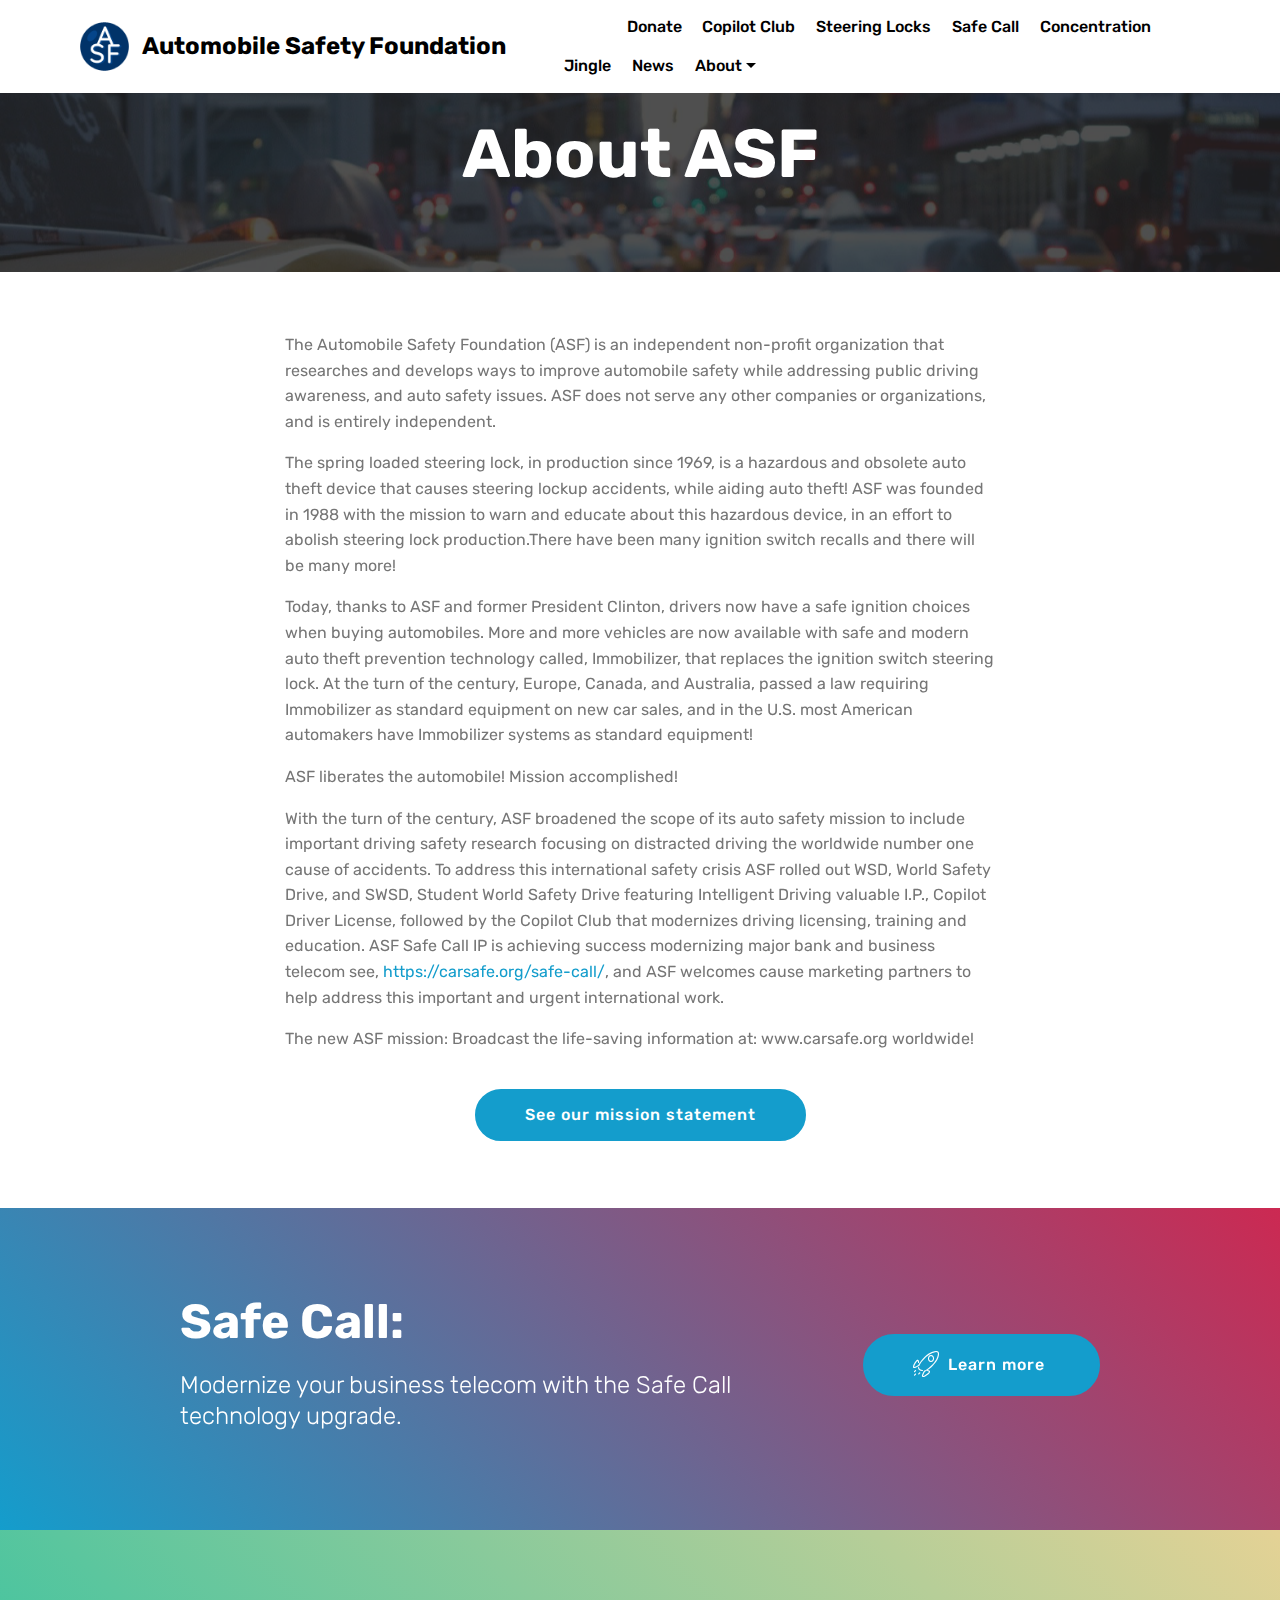
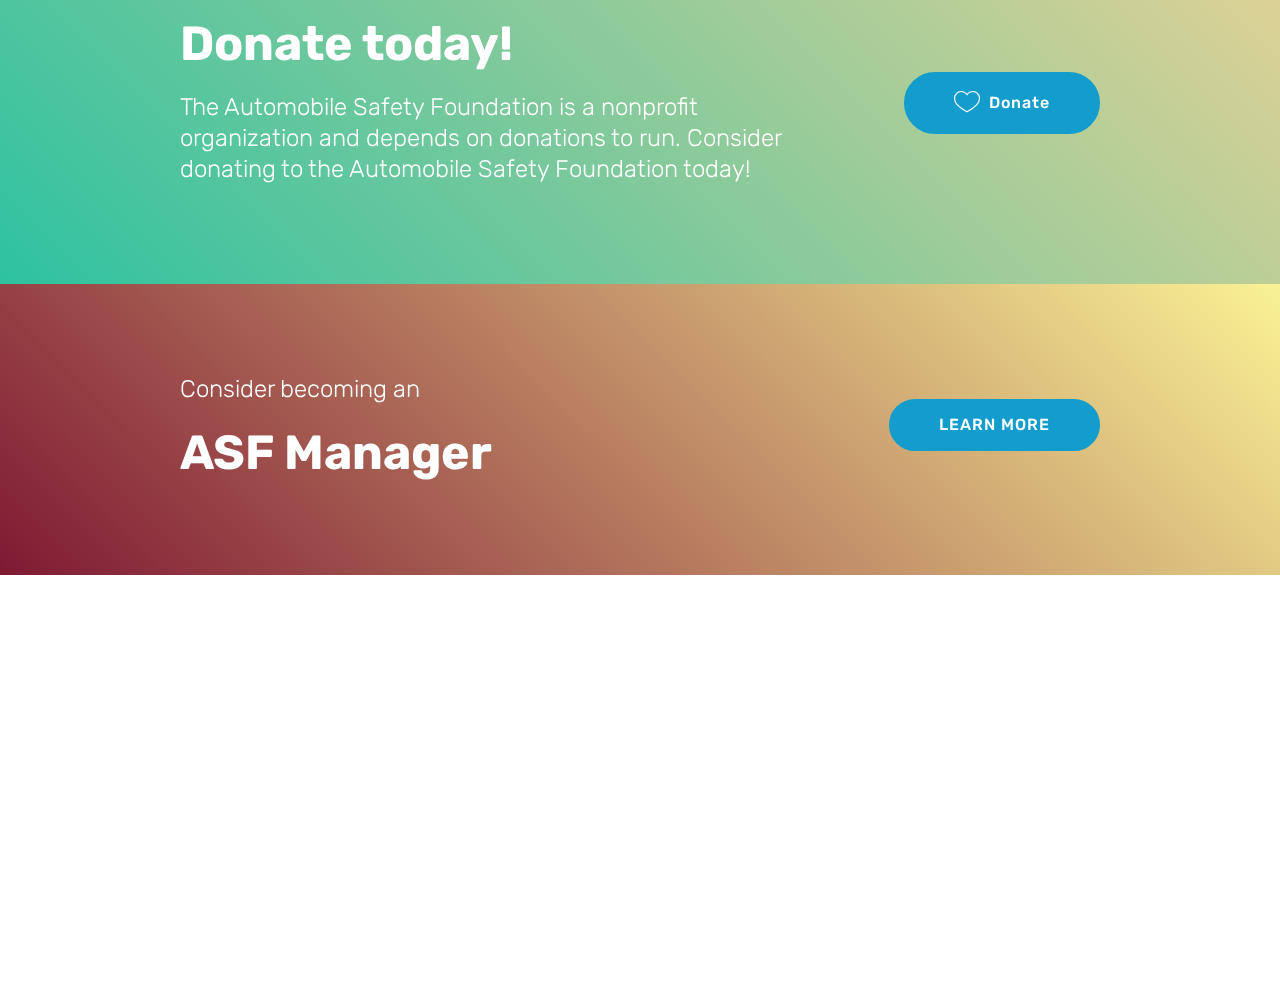
==== about.html @ c9a41b10 "create github pages" ====
<!DOCTYPE html>
<html  >
<head>
  <!-- Site made with Mobirise Website Builder v4.12.3, https://mobirise.com -->
  <meta charset="UTF-8">
  <meta http-equiv="X-UA-Compatible" content="IE=edge">
  <meta name="generator" content="Mobirise v4.12.3, mobirise.com">
  <meta name="viewport" content="width=device-width, initial-scale=1, minimum-scale=1">
  <link rel="shortcut icon" href="assets/images/logo-60x90.png" type="image/x-icon">
  <meta name="description" content="Website Builder Description">
  
  
  <title>About</title>
  <link rel="stylesheet" href="assets/web/assets/mobirise-icons/mobirise-icons.css">
  <link rel="stylesheet" href="assets/bootstrap/css/bootstrap.min.css">
  <link rel="stylesheet" href="assets/bootstrap/css/bootstrap-grid.min.css">
  <link rel="stylesheet" href="assets/bootstrap/css/bootstrap-reboot.min.css">
  <link rel="stylesheet" href="assets/socicon/css/styles.css">
  <link rel="stylesheet" href="assets/tether/tether.min.css">
  <link rel="stylesheet" href="assets/dropdown/css/style.css">
  <link rel="stylesheet" href="assets/theme/css/style.css">
  <link rel="preload" as="style" href="assets/mobirise/css/mbr-additional.css"><link rel="stylesheet" href="assets/mobirise/css/mbr-additional.css" type="text/css">
  
  
  
</head>
<body>
  <section class="menu cid-qTkzRZLJNu" once="menu" id="menu1-3j">

    

    <nav class="navbar navbar-expand beta-menu navbar-dropdown align-items-center navbar-fixed-top navbar-toggleable-sm">
        <button class="navbar-toggler navbar-toggler-right" type="button" data-toggle="collapse" data-target="#navbarSupportedContent" aria-controls="navbarSupportedContent" aria-expanded="false" aria-label="Toggle navigation">
            <div class="hamburger">
                <span></span>
                <span></span>
                <span></span>
                <span></span>
            </div>
        </button>
        <div class="menu-logo">
            <div class="navbar-brand">
                <span class="navbar-logo">
                    <a href="https://mobirise.com">
                         <img src="assets/images/logo-60x90.png" alt="Mobirise" title="" style="height: 4.6rem;">
                    </a>
                </span>
                <span class="navbar-caption-wrap"><a class="navbar-caption text-black display-5" href="index.html">
                        Automobile Safety Foundation</a></span>
            </div>
        </div>
        <div class="collapse navbar-collapse" id="navbarSupportedContent">
            <ul class="navbar-nav nav-dropdown nav-right" data-app-modern-menu="true"><li class="nav-item"><a class="nav-link link text-black display-4" href="https://mobirise.com">
                        </a></li><li class="nav-item"><a class="nav-link link text-black display-4" href="https://mobirise.com">
                        </a></li><li class="nav-item"><a class="nav-link link text-black display-4" href="https://mobirise.com">
                        </a></li><li class="nav-item"><a class="nav-link link text-black display-4" href="donate.html">
                        
                        Donate</a></li><li class="nav-item"><a class="nav-link link text-black display-4" href="copilotclub.html">
                        
                        Copilot Club</a></li><li class="nav-item"><a class="nav-link link text-black display-4" href="steeringlocks.html">Steering Locks</a></li><li class="nav-item"><a class="nav-link link text-black display-4" href="safecall.html">
                        
                        Safe Call</a></li><li class="nav-item"><a class="nav-link link text-black display-4" href="concentration.html">
                        
                        Concentration</a></li><li class="nav-item"><a class="nav-link link text-black display-4" href="https://mobirise.com">
                        </a></li><li class="nav-item"><a class="nav-link link text-black display-4" href="https://mobirise.com">
                        
                        Jingle</a></li><li class="nav-item"><a class="nav-link link text-black display-4" href="news.html">
                        
                        News</a></li><li class="nav-item dropdown open"><a class="nav-link link text-black dropdown-toggle display-4" href="about.html" data-toggle="dropdown-submenu" aria-expanded="true">
                        
                        About</a><div class="dropdown-menu"><a class="text-black dropdown-item display-4" href="https://docs.google.com/document/d/e/2PACX-1vR5GQLKHa60NFM8EzVt6t2GH4DMYCCuZXA87z8mIdnpn5BQHepuVxXXsZ6Pj8RinVuPVrP--CRnT06c/pub" target="_blank">Letters<br></a><a class="text-black dropdown-item display-4" href="page9.html" aria-expanded="false">Videos</a><a class="text-black dropdown-item display-4" href="page13.html" aria-expanded="false">Mission Statement</a><a class="text-black dropdown-item display-4" href="page12.html" aria-expanded="false">ASF Partners</a><a class="text-black dropdown-item display-4" href="page14.html" aria-expanded="false">Volunteers</a><a class="text-black dropdown-item display-4" href="swsd.html" aria-expanded="true">Student World Safety Drive</a></div></li></ul>
            
        </div>
    </nav>
</section>

<section class="engine"><a href="https://mobirise.info/z">best free website templates</a></section><section class="mbr-section content5 cid-rVY9qpoV2w mbr-parallax-background" id="content5-3k">

    

    <div class="mbr-overlay" style="opacity: 0.8; background-color: rgb(35, 35, 35);">
    </div>

    <div class="container">
        <div class="media-container-row">
            <div class="title col-12 col-md-8">
                <h2 class="align-center mbr-bold mbr-white pb-3 mbr-fonts-style display-1">
                    About ASF</h2>
                
                
                
            </div>
        </div>
    </div>
</section>

<section class="mbr-section article content1 cid-rVY9tOMTGL" id="content1-3l">
    
     

    <div class="container">
        <div class="media-container-row">
            <div class="mbr-text col-12 mbr-fonts-style display-7 col-md-8"><p>The Automobile Safety Foundation (ASF) is an independent non-profit organization that researches and develops ways to improve automobile safety while addressing public driving awareness, and auto safety issues. ASF does not serve any other companies or organizations, and is entirely independent.
</p><p>The spring loaded steering lock, in production since 1969, is a hazardous and obsolete auto theft device that causes steering lockup accidents, while aiding auto theft! ASF was founded in 1988 with the mission to warn and educate about this hazardous device, in an effort to abolish steering lock production.There have been many ignition switch recalls and there will be many more!
</p><p>Today, thanks to ASF and former President Clinton, drivers now have a  safe ignition choices when buying automobiles. More and more vehicles are now available with safe and modern auto theft prevention technology called, Immobilizer, that replaces the ignition switch steering lock. At the turn of the century, Europe, Canada, and Australia,  passed a law requiring Immobilizer as standard equipment on new car sales,  and in the U.S. most American automakers have Immobilizer systems as standard equipment!
</p><p>ASF liberates the automobile! Mission accomplished!
</p><p>With the turn of the century, ASF broadened the scope of its auto safety mission to include important driving safety research focusing on distracted driving the worldwide number one cause of accidents. To address this international safety crisis ASF rolled out WSD, World Safety Drive,  and SWSD, Student World Safety Drive featuring Intelligent Driving  valuable I.P., Copilot Driver License, followed by the Copilot Club that modernizes driving licensing, training and education.  ASF Safe Call IP is achieving success modernizing major bank and business telecom see, <a href="safecall.html">https://carsafe.org/safe-call/</a>, and ASF welcomes cause marketing partners to help address this important and urgent international work.
</p><p>The new ASF mission: Broadcast the life-saving information at: www.carsafe.org worldwide!</p></div>
        </div>
    </div>
</section>

<section class="mbr-section content8 cid-rVYlnfscWJ" id="content8-3r">

    

    <div class="container">
        <div class="media-container-row title">
            <div class="col-12 col-md-8">
                <div class="mbr-section-btn align-center"><a class="btn btn-primary display-4" href="page13.html">See our mission statement</a></div>
            </div>
        </div>
    </div>
</section>

<section class="mbr-section info2 cid-rVYjRpWJIk" id="info2-3m">

    

    

    <div class="container">
        <div class="row main justify-content-center">
            <div class="media-container-column col-12 col-lg-3 col-md-4">
                <div class="mbr-section-btn align-left py-4"><a class="btn btn-primary display-4" href="safecall.html"><span class="mbri-rocket mbr-iconfont mbr-iconfont-btn"></span>Learn more&nbsp;</a></div>
            </div>
            <div class="media-container-column title col-12 col-lg-7 col-md-6">
                <h2 class="align-right mbr-bold mbr-white pb-3 mbr-fonts-style display-2">Safe Call:</h2>
                <h3 class="mbr-section-subtitle align-right mbr-light mbr-white mbr-fonts-style display-5">
                    Modernize your business telecom with the Safe Call technology upgrade.</h3>
            </div>
        </div>
    </div>
</section>

<section class="mbr-section info2 cid-rVYk7JuAbB" id="info2-3n">

    

    

    <div class="container">
        <div class="row main justify-content-center">
            <div class="media-container-column col-12 col-lg-3 col-md-4">
                <div class="mbr-section-btn align-left py-4"><a class="btn btn-primary display-4" href="donate.html"><span class="mbri-hearth mbr-iconfont mbr-iconfont-btn"></span>Donate</a></div>
            </div>
            <div class="media-container-column title col-12 col-lg-7 col-md-6">
                <h2 class="align-right mbr-bold mbr-white pb-3 mbr-fonts-style display-2">
                    Donate today!</h2>
                <h3 class="mbr-section-subtitle align-right mbr-light mbr-white mbr-fonts-style display-5">The Automobile Safety Foundation is a nonprofit organization and depends on donations to run.  Consider donating to the Automobile Safety Foundation today!</h3>
            </div>
        </div>
    </div>
</section>

<section class="mbr-section info1 cid-rVYkCZEbcK" id="info1-3o">

    

    
    <div class="container">
        <div class="row justify-content-center content-row">
            <div class="media-container-column title col-12 col-lg-7 col-md-6">
                <h3 class="mbr-section-subtitle align-left mbr-light pb-3 mbr-fonts-style display-5">
                    Consider becoming an</h3>
                <h2 class="align-left mbr-bold mbr-fonts-style display-2">
                    ASF Manager</h2>
            </div>
            <div class="media-container-column col-12 col-lg-3 col-md-4">
                <div class="mbr-section-btn align-right py-4"><a class="btn btn-primary display-4" href="page12.html">LEARN MORE</a></div>
            </div>
        </div>
    </div>
</section>

<section class="cid-rVYlkQRzLs mbr-reveal" id="footer1-3q">

    

    

    <div class="container">
        <div class="media-container-row content text-white">
            <div class="col-12 col-md-3">
                <div class="media-wrap">
                    <a href="https://mobirise.com/">
                        <img src="assets/images/logo-60x90.png" alt="Mobirise" title="">
                    </a>
                </div>
            </div>
            <div class="col-12 col-md-3 mbr-fonts-style display-7">
                <h5 class="pb-3">
                    Autombile Safety Foundation</h5>
                <p class="mbr-text">The leader in automobile safety research and development since 1988. &nbsp; Automobile Safety Foundation is a 501 (c)(3) nonprofit organization.</p>
            </div>
            <div class="col-12 col-md-3 mbr-fonts-style display-7">
                <h5 class="pb-3">Contact</h5>
                <p class="mbr-text">Email: info@carsafe.org<br><br>Address:&nbsp;4231 Balboa Avenue, Suite 584, San Diego, CA 92117<br><br>Phone:&nbsp;858 401-6227</p>
            </div>
            <div class="col-12 col-md-3 mbr-fonts-style display-7">
                <h5 class="pb-3">Links</h5>
                <p class="mbr-text"><a href="donate.html">Donate now</a><br><a href="page9.html">Videos</a></p>
            </div>
        </div>
        <div class="footer-lower">
            <div class="media-container-row">
                <div class="col-sm-12">
                    <hr>
                </div>
            </div>
            <div class="media-container-row mbr-white">
                <div class="col-sm-6 copyright">
                    <p class="mbr-text mbr-fonts-style display-7">
                        © Copyright 1998-2019 carsafe.org- All Rights Reserved
                    </p>
                </div>
                <div class="col-md-6">
                    <div class="social-list align-right">
                        <div class="soc-item">
                            <a href="https://www.linkedin.com/company/automobile-safety-foundation/" target="_blank">
                                <span class="mbr-iconfont mbr-iconfont-social socicon-linkedin socicon"></span>
                            </a>
                        </div>
                        <div class="soc-item">
                            <a href="https://www.pinterest.com/automobilesafet/automobile-safety-foundation/" target="_blank">
                                <span class="mbr-iconfont mbr-iconfont-social socicon-pinterest socicon"></span>
                            </a>
                        </div>
                        <div class="soc-item">
                            <a href="https://twitter.com/asfautosafety" target="_blank">
                                <span class="mbr-iconfont mbr-iconfont-social socicon-twitter socicon"></span>
                            </a>
                        </div>
                        
                        
                        
                    </div>
                </div>
            </div>
        </div>
    </div>
</section>


  <script src="assets/web/assets/jquery/jquery.min.js"></script>
  <script src="assets/popper/popper.min.js"></script>
  <script src="assets/bootstrap/js/bootstrap.min.js"></script>
  <script src="assets/tether/tether.min.js"></script>
  <script src="assets/dropdown/js/nav-dropdown.js"></script>
  <script src="assets/dropdown/js/navbar-dropdown.js"></script>
  <script src="assets/touchswipe/jquery.touch-swipe.min.js"></script>
  <script src="assets/parallax/jarallax.min.js"></script>
  <script src="assets/smoothscroll/smooth-scroll.js"></script>
  <script src="assets/theme/js/script.js"></script>
  
  
</body>
</html>
---- assets/web/assets/mobirise-icons/mobirise-icons.css ----
@font-face {
  font-family: 'MobiriseIcons';
  src:  url('mobirise-icons.eot?spat4u');
  src:  url('mobirise-icons.eot?spat4u#iefix') format('embedded-opentype'),
    url('mobirise-icons.ttf?spat4u') format('truetype'),
    url('mobirise-icons.woff?spat4u') format('woff'),
    url('mobirise-icons.svg?spat4u#MobiriseIcons') format('svg');
  font-weight: normal;
  font-style: normal;
  font-display: swap;
}

[class^="mbri-"], [class*=" mbri-"] {
  /* use !important to prevent issues with browser extensions that change fonts */
  font-family: MobiriseIcons !important;
  speak: none;
  font-style: normal;
  font-weight: normal;
  font-variant: normal;
  text-transform: none;
  line-height: 1;

  /* Better Font Rendering =========== */
  -webkit-font-smoothing: antialiased;
  -moz-osx-font-smoothing: grayscale;
}

.mbri-add-submenu:before {
  content: "\e900";
}
.mbri-alert:before {
  content: "\e901";
}
.mbri-align-center:before {
  content: "\e902";
}
.mbri-align-justify:before {
  content: "\e903";
}
.mbri-align-left:before {
  content: "\e904";
}
.mbri-align-right:before {
  content: "\e905";
}
.mbri-android:before {
  content: "\e906";
}
.mbri-apple:before {
  content: "\e907";
}
.mbri-arrow-down:before {
  content: "\e908";
}
.mbri-arrow-next:before {
  content: "\e909";
}
.mbri-arrow-prev:before {
  content: "\e90a";
}
.mbri-arrow-up:before {
  content: "\e90b";
}
.mbri-bold:before {
  content: "\e90c";
}
.mbri-bookmark:before {
  content: "\e90d";
}
.mbri-bootstrap:before {
  content: "\e90e";
}
.mbri-briefcase:before {
  content: "\e90f";
}
.mbri-browse:before {
  content: "\e910";
}
.mbri-bulleted-list:before {
  content: "\e911";
}
.mbri-calendar:before {
  content: "\e912";
}
.mbri-camera:before {
  content: "\e913";
}
.mbri-cart-add:before {
  content: "\e914";
}
.mbri-cart-full:before {
  content: "\e915";
}
.mbri-cash:before {
  content: "\e916";
}
.mbri-change-style:before {
  content: "\e917";
}
.mbri-chat:before {
  content: "\e918";
}
.mbri-clock:before {
  content: "\e919";
}
.mbri-close:before {
  content: "\e91a";
}
.mbri-cloud:before {
  content: "\e91b";
}
.mbri-code:before {
  content: "\e91c";
}
.mbri-contact-form:before {
  content: "\e91d";
}
.mbri-credit-card:before {
  content: "\e91e";
}
.mbri-cursor-click:before {
  content: "\e91f";
}
.mbri-cust-feedback:before {
  content: "\e920";
}
.mbri-database:before {
  content: "\e921";
}
.mbri-delivery:before {
  content: "\e922";
}
.mbri-desktop:before {
  content: "\e923";
}
.mbri-devices:before {
  content: "\e924";
}
.mbri-down:before {
  content: "\e925";
}
.mbri-download:before {
  content: "\e989";
}
.mbri-drag-n-drop:before {
  content: "\e927";
}
.mbri-drag-n-drop2:before {
  content: "\e928";
}
.mbri-edit:before {
  content: "\e929";
}
.mbri-edit2:before {
  content: "\e92a";
}
.mbri-error:before {
  content: "\e92b";
}
.mbri-extension:before {
  content: "\e92c";
}
.mbri-features:before {
  content: "\e92d";
}
.mbri-file:before {
  content: "\e92e";
}
.mbri-flag:before {
  content: "\e92f";
}
.mbri-folder:before {
  content: "\e930";
}
.mbri-gift:before {
  content: "\e931";
}
.mbri-github:before {
  content: "\e932";
}
.mbri-globe:before {
  content: "\e933";
}
.mbri-globe-2:before {
  content: "\e934";
}
.mbri-growing-chart:before {
  content: "\e935";
}
.mbri-hearth:before {
  content: "\e936";
}
.mbri-help:before {
  content: "\e937";
}
.mbri-home:before {
  content: "\e938";
}
.mbri-hot-cup:before {
  content: "\e939";
}
.mbri-idea:before {
  content: "\e93a";
}
.mbri-image-gallery:before {
  content: "\e93b";
}
.mbri-image-slider:before {
  content: "\e93c";
}
.mbri-info:before {
  content: "\e93d";
}
.mbri-italic:before {
  content: "\e93e";
}
.mbri-key:before {
  content: "\e93f";
}
.mbri-laptop:before {
  content: "\e940";
}
.mbri-layers:before {
  content: "\e941";
}
.mbri-left-right:before {
  content: "\e942";
}
.mbri-left:before {
  content: "\e943";
}
.mbri-letter:before {
  content: "\e944";
}
.mbri-like:before {
  content: "\e945";
}
.mbri-link:before {
  content: "\e946";
}
.mbri-lock:before {
  content: "\e947";
}
.mbri-login:before {
  content: "\e948";
}
.mbri-logout:before {
  content: "\e949";
}
.mbri-magic-stick:before {
  content: "\e94a";
}
.mbri-map-pin:before {
  content: "\e94b";
}
.mbri-menu:before {
  content: "\e94c";
}
.mbri-mobile:before {
  content: "\e94d";
}
.mbri-mobile2:before {
  content: "\e94e";
}
.mbri-mobirise:before {
  content: "\e94f";
}
.mbri-more-horizontal:before {
  content: "\e950";
}
.mbri-more-vertical:before {
  content: "\e951";
}
.mbri-music:before {
  content: "\e952";
}
.mbri-new-file:before {
  content: "\e953";
}
.mbri-numbered-list:before {
  content: "\e954";
}
.mbri-opened-folder:before {
  content: "\e955";
}
.mbri-pages:before {
  content: "\e956";
}
.mbri-paper-plane:before {
  content: "\e957";
}
.mbri-paperclip:before {
  content: "\e958";
}
.mbri-photo:before {
  content: "\e959";
}
.mbri-photos:before {
  content: "\e95a";
}
.mbri-pin:before {
  content: "\e95b";
}
.mbri-play:before {
  content: "\e95c";
}
.mbri-plus:before {
  content: "\e95d";
}
.mbri-preview:before {
  content: "\e95e";
}
.mbri-print:before {
  content: "\e95f";
}
.mbri-protect:before {
  content: "\e960";
}
.mbri-question:before {
  content: "\e961";
}
.mbri-quote-left:before {
  content: "\e962";
}
.mbri-quote-right:before {
  content: "\e963";
}
.mbri-refresh:before {
  content: "\e964";
}
.mbri-responsive:before {
  content: "\e965";
}
.mbri-right:before {
  content: "\e966";
}
.mbri-rocket:before {
  content: "\e967";
}
.mbri-sad-face:before {
  content: "\e968";
}
.mbri-sale:before {
  content: "\e969";
}
.mbri-save:before {
  content: "\e96a";
}
.mbri-search:before {
  content: "\e96b";
}
.mbri-setting:before {
  content: "\e96c";
}
.mbri-setting2:before {
  content: "\e96d";
}
.mbri-setting3:before {
  content: "\e96e";
}
.mbri-share:before {
  content: "\e96f";
}
.mbri-shopping-bag:before {
  content: "\e970";
}
.mbri-shopping-basket:before {
  content: "\e971";
}
.mbri-shopping-cart:before {
  content: "\e972";
}
.mbri-sites:before {
  content: "\e973";
}
.mbri-smile-face:before {
  content: "\e974";
}
.mbri-speed:before {
  content: "\e975";
}
.mbri-star:before {
  content: "\e976";
}
.mbri-success:before {
  content: "\e977";
}
.mbri-sun:before {
  content: "\e978";
}
.mbri-sun2:before {
  content: "\e979";
}
.mbri-tablet:before {
  content: "\e97a";
}
.mbri-tablet-vertical:before {
  content: "\e97b";
}
.mbri-target:before {
  content: "\e97c";
}
.mbri-timer:before {
  content: "\e97d";
}
.mbri-to-ftp:before {
  content: "\e97e";
}
.mbri-to-local-drive:before {
  content: "\e97f";
}
.mbri-touch-swipe:before {
  content: "\e980";
}
.mbri-touch:before {
  content: "\e981";
}
.mbri-trash:before {
  content: "\e982";
}
.mbri-underline:before {
  content: "\e983";
}
.mbri-unlink:before {
  content: "\e984";
}
.mbri-unlock:before {
  content: "\e985";
}
.mbri-up-down:before {
  content: "\e986";
}
.mbri-up:before {
  content: "\e987";
}
.mbri-update:before {
  content: "\e988";
}
.mbri-upload:before {
 content: "\e926"; 
}
.mbri-user:before {
  content: "\e98a";
}
.mbri-user2:before {
  content: "\e98b";
}
.mbri-users:before {
  content: "\e98c";
}
.mbri-video:before {
  content: "\e98d";
}
.mbri-video-play:before {
  content: "\e98e";
}
.mbri-watch:before {
  content: "\e98f";
}
.mbri-website-theme:before {
  content: "\e990";
}
.mbri-wifi:before {
  content: "\e991";
}
.mbri-windows:before {
  content: "\e992";
}
.mbri-zoom-out:before {
  content: "\e993";
}
.mbri-redo:before {
  content: "\e994";
}
.mbri-undo:before {
  content: "\e995";
}
---- assets/socicon/css/styles.css ----
@charset "UTF-8";

@font-face {
  font-family: 'Socicon';
  src:  url('../fonts/socicon.eot');
  src:  url('../fonts/socicon.eot?#iefix') format('embedded-opentype'),
    url('../fonts/socicon.woff2') format('woff2'),
    url('../fonts/socicon.ttf') format('truetype'),
    url('../fonts/socicon.woff') format('woff'),
    url('../fonts/socicon.svg#socicon') format('svg');
  font-weight: normal;
  font-style: normal;
}

[data-icon]:before {
  font-family: "socicon" !important;
  content: attr(data-icon);
  font-style: normal !important;
  font-weight: normal !important;
  font-variant: normal !important;
  text-transform: none !important;
  speak: none;
  line-height: 1;
  -webkit-font-smoothing: antialiased;
  -moz-osx-font-smoothing: grayscale;
}

[class^="socicon-"], [class*=" socicon-"] {
  /* use !important to prevent issues with browser extensions that change fonts */
  font-family: 'Socicon' !important;
  speak: none;
  font-style: normal;
  font-weight: normal;
  font-variant: normal;
  text-transform: none;
  line-height: 1;

  /* Better Font Rendering =========== */
  -webkit-font-smoothing: antialiased;
  -moz-osx-font-smoothing: grayscale;
}

.socicon-eitaa:before {
  content: "\e97c";
}
.socicon-soroush:before {
  content: "\e97d";
}
.socicon-bale:before {
  content: "\e97e";
}
.socicon-zazzle:before {
  content: "\e97b";
}
.socicon-society6:before {
  content: "\e97a";
}
.socicon-redbubble:before {
  content: "\e979";
}
.socicon-avvo:before {
  content: "\e978";
}
.socicon-stitcher:before {
  content: "\e977";
}
.socicon-googlehangouts:before {
  content: "\e974";
}
.socicon-dlive:before {
  content: "\e975";
}
.socicon-vsco:before {
  content: "\e976";
}
.socicon-flipboard:before {
  content: "\e973";
}
.socicon-ubuntu:before {
  content: "\e958";
}
.socicon-artstation:before {
  content: "\e959";
}
.socicon-invision:before {
  content: "\e95a";
}
.socicon-torial:before {
  content: "\e95b";
}
.socicon-collectorz:before {
  content: "\e95c";
}
.socicon-seenthis:before {
  content: "\e95d";
}
.socicon-googleplaymusic:before {
  content: "\e95e";
}
.socicon-debian:before {
  content: "\e95f";
}
.socicon-filmfreeway:before {
  content: "\e960";
}
.socicon-gnome:before {
  content: "\e961";
}
.socicon-itchio:before {
  content: "\e962";
}
.socicon-jamendo:before {
  content: "\e963";
}
.socicon-mix:before {
  content: "\e964";
}
.socicon-sharepoint:before {
  content: "\e965";
}
.socicon-tinder:before {
  content: "\e966";
}
.socicon-windguru:before {
  content: "\e967";
}
.socicon-cdbaby:before {
  content: "\e968";
}
.socicon-elementaryos:before {
  content: "\e969";
}
.socicon-stage32:before {
  content: "\e96a";
}
.socicon-tiktok:before {
  content: "\e96b";
}
.socicon-gitter:before {
  content: "\e96c";
}
.socicon-letterboxd:before {
  content: "\e96d";
}
.socicon-threema:before {
  content: "\e96e";
}
.socicon-splice:before {
  content: "\e96f";
}
.socicon-metapop:before {
  content: "\e970";
}
.socicon-naver:before {
  content: "\e971";
}
.socicon-remote:before {
  content: "\e972";
}
.socicon-internet:before {
  content: "\e957";
}
.socicon-moddb:before {
  content: "\e94b";
}
.socicon-indiedb:before {
  content: "\e94c";
}
.socicon-traxsource:before {
  content: "\e94d";
}
.socicon-gamefor:before {
  content: "\e94e";
}
.socicon-pixiv:before {
  content: "\e94f";
}
.socicon-myanimelist:before {
  content: "\e950";
}
.socicon-blackberry:before {
  content: "\e951";
}
.socicon-wickr:before {
  content: "\e952";
}
.socicon-spip:before {
  content: "\e953";
}
.socicon-napster:before {
  content: "\e954";
}
.socicon-beatport:before {
  content: "\e955";
}
.socicon-hackerone:before {
  content: "\e956";
}
.socicon-hackernews:before {
  content: "\e946";
}
.socicon-smashwords:before {
  content: "\e947";
}
.socicon-kobo:before {
  content: "\e948";
}
.socicon-bookbub:before {
  content: "\e949";
}
.socicon-mailru:before {
  content: "\e94a";
}
.socicon-gitlab:before {
  content: "\e945";
}
.socicon-instructables:before {
  content: "\e944";
}
.socicon-portfolio:before {
  content: "\e943";
}
.socicon-codered:before {
  content: "\e940";
}
.socicon-origin:before {
  content: "\e941";
}
.socicon-nextdoor:before {
  content: "\e942";
}
.socicon-udemy:before {
  content: "\e93f";
}
.socicon-livemaster:before {
  content: "\e93e";
}
.socicon-crunchbase:before {
  content: "\e93b";
}
.socicon-homefy:before {
  content: "\e93c";
}
.socicon-calendly:before {
  content: "\e93d";
}
.socicon-realtor:before {
  content: "\e90f";
}
.socicon-tidal:before {
  content: "\e910";
}
.socicon-qobuz:before {
  content: "\e911";
}
.socicon-natgeo:before {
  content: "\e912";
}
.socicon-mastodon:before {
  content: "\e913";
}
.socicon-unsplash:before {
  content: "\e914";
}
.socicon-homeadvisor:before {
  content: "\e915";
}
.socicon-angieslist:before {
  content: "\e916";
}
.socicon-codepen:before {
  content: "\e917";
}
.socicon-slack:before {
  content: "\e918";
}
.socicon-openaigym:before {
  content: "\e919";
}
.socicon-logmein:before {
  content: "\e91a";
}
.socicon-fiverr:before {
  content: "\e91b";
}
.socicon-gotomeeting:before {
  content: "\e91c";
}
.socicon-aliexpress:before {
  content: "\e91d";
}
.socicon-guru:before {
  content: "\e91e";
}
.socicon-appstore:before {
  content: "\e91f";
}
.socicon-homes:before {
  content: "\e920";
}
.socicon-zoom:before {
  content: "\e921";
}
.socicon-alibaba:before {
  content: "\e922";
}
.socicon-craigslist:before {
  content: "\e923";
}
.socicon-wix:before {
  content: "\e924";
}
.socicon-redfin:before {
  content: "\e925";
}
.socicon-googlecalendar:before {
  content: "\e926";
}
.socicon-shopify:before {
  content: "\e927";
}
.socicon-freelancer:before {
  content: "\e928";
}
.socicon-seedrs:before {
  content: "\e929";
}
.socicon-bing:before {
  content: "\e92a";
}
.socicon-doodle:before {
  content: "\e92b";
}
.socicon-bonanza:before {
  content: "\e92c";
}
.socicon-squarespace:before {
  content: "\e92d";
}
.socicon-toptal:before {
  content: "\e92e";
}
.socicon-gust:before {
  content: "\e92f";
}
.socicon-ask:before {
  content: "\e930";
}
.socicon-trulia:before {
  content: "\e931";
}
.socicon-loomly:before {
  content: "\e932";
}
.socicon-ghost:before {
  content: "\e933";
}
.socicon-upwork:before {
  content: "\e934";
}
.socicon-fundable:before {
  content: "\e935";
}
.socicon-booking:before {
  content: "\e936";
}
.socicon-googlemaps:before {
  content: "\e937";
}
.socicon-zillow:before {
  content: "\e938";
}
.socicon-niconico:before {
  content: "\e939";
}
.socicon-toneden:before {
  content: "\e93a";
}
.socicon-augment:before {
  content: "\e908";
}
.socicon-bitbucket:before {
  content: "\e909";
}
.socicon-fyuse:before {
  content: "\e90a";
}
.socicon-yt-gaming:before {
  content: "\e90b";
}
.socicon-sketchfab:before {
  content: "\e90c";
}
.socicon-mobcrush:before {
  content: "\e90d";
}
.socicon-microsoft:before {
  content: "\e90e";
}
.socicon-pandora:before {
  content: "\e907";
}
.socicon-messenger:before {
  content: "\e906";
}
.socicon-gamewisp:before {
  content: "\e905";
}
.socicon-bloglovin:before {
  content: "\e904";
}
.socicon-tunein:before {
  content: "\e903";
}
.socicon-gamejolt:before {
  content: "\e901";
}
.socicon-trello:before {
  content: "\e902";
}
.socicon-spreadshirt:before {
  content: "\e900";
}
.socicon-500px:before {
  content: "\e000";
}
.socicon-8tracks:before {
  content: "\e001";
}
.socicon-airbnb:before {
  content: "\e002";
}
.socicon-alliance:before {
  content: "\e003";
}
.socicon-amazon:before {
  content: "\e004";
}
.socicon-amplement:before {
  content: "\e005";
}
.socicon-android:before {
  content: "\e006";
}
.socicon-angellist:before {
  content: "\e007";
}
.socicon-apple:before {
  content: "\e008";
}
.socicon-appnet:before {
  content: "\e009";
}
.socicon-baidu:before {
  content: "\e00a";
}
.socicon-bandcamp:before {
  content: "\e00b";
}
.socicon-battlenet:before {
  content: "\e00c";
}
.socicon-mixer:before {
  content: "\e00d";
}
.socicon-bebee:before {
  content: "\e00e";
}
.socicon-bebo:before {
  content: "\e00f";
}
.socicon-behance:before {
  content: "\e010";
}
.socicon-blizzard:before {
  content: "\e011";
}
.socicon-blogger:before {
  content: "\e012";
}
.socicon-buffer:before {
  content: "\e013";
}
.socicon-chrome:before {
  content: "\e014";
}
.socicon-coderwall:before {
  content: "\e015";
}
.socicon-curse:before {
  content: "\e016";
}
.socicon-dailymotion:before {
  content: "\e017";
}
.socicon-deezer:before {
  content: "\e018";
}
.socicon-delicious:before {
  content: "\e019";
}
.socicon-deviantart:before {
  content: "\e01a";
}
.socicon-diablo:before {
  content: "\e01b";
}
.socicon-digg:before {
  content: "\e01c";
}
.socicon-discord:before {
  content: "\e01d";
}
.socicon-disqus:before {
  content: "\e01e";
}
.socicon-douban:before {
  content: "\e01f";
}
.socicon-draugiem:before {
  content: "\e020";
}
.socicon-dribbble:before {
  content: "\e021";
}
.socicon-drupal:before {
  content: "\e022";
}
.socicon-ebay:before {
  content: "\e023";
}
.socicon-ello:before {
  content: "\e024";
}
.socicon-endomodo:before {
  content: "\e025";
}
.socicon-envato:before {
  content: "\e026";
}
.socicon-etsy:before {
  content: "\e027";
}
.socicon-facebook:before {
  content: "\e028";
}
.socicon-feedburner:before {
  content: "\e029";
}
.socicon-filmweb:before {
  content: "\e02a";
}
.socicon-firefox:before {
  content: "\e02b";
}
.socicon-flattr:before {
  content: "\e02c";
}
.socicon-flickr:before {
  content: "\e02d";
}
.socicon-formulr:before {
  content: "\e02e";
}
.socicon-forrst:before {
  content: "\e02f";
}
.socicon-foursquare:before {
  content: "\e030";
}
.socicon-friendfeed:before {
  content: "\e031";
}
.socicon-github:before {
  content: "\e032";
}
.socicon-goodreads:before {
  content: "\e033";
}
.socicon-google:before {
  content: "\e034";
}
.socicon-googlescholar:before {
  content: "\e035";
}
.socicon-googlegroups:before {
  content: "\e036";
}
.socicon-googlephotos:before {
  content: "\e037";
}
.socicon-googleplus:before {
  content: "\e038";
}
.socicon-grooveshark:before {
  content: "\e039";
}
.socicon-hackerrank:before {
  content: "\e03a";
}
.socicon-hearthstone:before {
  content: "\e03b";
}
.socicon-hellocoton:before {
  content: "\e03c";
}
.socicon-heroes:before {
  content: "\e03d";
}
.socicon-smashcast:before {
  content: "\e03e";
}
.socicon-horde:before {
  content: "\e03f";
}
.socicon-houzz:before {
  content: "\e040";
}
.socicon-icq:before {
  content: "\e041";
}
.socicon-identica:before {
  content: "\e042";
}
.socicon-imdb:before {
  content: "\e043";
}
.socicon-instagram:before {
  content: "\e044";
}
.socicon-issuu:before {
  content: "\e045";
}
.socicon-istock:before {
  content: "\e046";
}
.socicon-itunes:before {
  content: "\e047";
}
.socicon-keybase:before {
  content: "\e048";
}
.socicon-lanyrd:before {
  content: "\e049";
}
.socicon-lastfm:before {
  content: "\e04a";
}
.socicon-line:before {
  content: "\e04b";
}
.socicon-linkedin:before {
  content: "\e04c";
}
.socicon-livejournal:before {
  content: "\e04d";
}
.socicon-lyft:before {
  content: "\e04e";
}
.socicon-macos:before {
  content: "\e04f";
}
.socicon-mail:before {
  content: "\e050";
}
.socicon-medium:before {
  content: "\e051";
}
.socicon-meetup:before {
  content: "\e052";
}
.socicon-mixcloud:before {
  content: "\e053";
}
.socicon-modelmayhem:before {
  content: "\e054";
}
.socicon-mumble:before {
  content: "\e055";
}
.socicon-myspace:before {
  content: "\e056";
}
.socicon-newsvine:before {
  content: "\e057";
}
.socicon-nintendo:before {
  content: "\e058";
}
.socicon-npm:before {
  content: "\e059";
}
.socicon-odnoklassniki:before {
  content: "\e05a";
}
.socicon-openid:before {
  content: "\e05b";
}
.socicon-opera:before {
  content: "\e05c";
}
.socicon-outlook:before {
  content: "\e05d";
}
.socicon-overwatch:before {
  content: "\e05e";
}
.socicon-patreon:before {
  content: "\e05f";
}
.socicon-paypal:before {
  content: "\e060";
}
.socicon-periscope:before {
  content: "\e061";
}
.socicon-persona:before {
  content: "\e062";
}
.socicon-pinterest:before {
  content: "\e063";
}
.socicon-play:before {
  content: "\e064";
}
.socicon-player:before {
  content: "\e065";
}
.socicon-playstation:before {
  content: "\e066";
}
.socicon-pocket:before {
  content: "\e067";
}
.socicon-qq:before {
  content: "\e068";
}
.socicon-quora:before {
  content: "\e069";
}
.socicon-raidcall:before {
  content: "\e06a";
}
.socicon-ravelry:before {
  content: "\e06b";
}
.socicon-reddit:before {
  content: "\e06c";
}
.socicon-renren:before {
  content: "\e06d";
}
.socicon-researchgate:before {
  content: "\e06e";
}
.socicon-residentadvisor:before {
  content: "\e06f";
}
.socicon-reverbnation:before {
  content: "\e070";
}
.socicon-rss:before {
  content: "\e071";
}
.socicon-sharethis:before {
  content: "\e072";
}
.socicon-skype:before {
  content: "\e073";
}
.socicon-slideshare:before {
  content: "\e074";
}
.socicon-smugmug:before {
  content: "\e075";
}
.socicon-snapchat:before {
  content: "\e076";
}
.socicon-songkick:before {
  content: "\e077";
}
.socicon-soundcloud:before {
  content: "\e078";
}
.socicon-spotify:before {
  content: "\e079";
}
.socicon-stackexchange:before {
  content: "\e07a";
}
.socicon-stackoverflow:before {
  content: "\e07b";
}
.socicon-starcraft:before {
  content: "\e07c";
}
.socicon-stayfriends:before {
  content: "\e07d";
}
.socicon-steam:before {
  content: "\e07e";
}
.socicon-storehouse:before {
  content: "\e07f";
}
.socicon-strava:before {
  content: "\e080";
}
.socicon-streamjar:before {
  content: "\e081";
}
.socicon-stumbleupon:before {
  content: "\e082";
}
.socicon-swarm:before {
  content: "\e083";
}
.socicon-teamspeak:before {
  content: "\e084";
}
.socicon-teamviewer:before {
  content: "\e085";
}
.socicon-technorati:before {
  content: "\e086";
}
.socicon-telegram:before {
  content: "\e087";
}
.socicon-tripadvisor:before {
  content: "\e088";
}
.socicon-tripit:before {
  content: "\e089";
}
.socicon-triplej:before {
  content: "\e08a";
}
.socicon-tumblr:before {
  content: "\e08b";
}
.socicon-twitch:before {
  content: "\e08c";
}
.socicon-twitter:before {
  content: "\e08d";
}
.socicon-uber:before {
  content: "\e08e";
}
.socicon-ventrilo:before {
  content: "\e08f";
}
.socicon-viadeo:before {
  content: "\e090";
}
.socicon-viber:before {
  content: "\e091";
}
.socicon-viewbug:before {
  content: "\e092";
}
.socicon-vimeo:before {
  content: "\e093";
}
.socicon-vine:before {
  content: "\e094";
}
.socicon-vkontakte:before {
  content: "\e095";
}
.socicon-warcraft:before {
  content: "\e096";
}
.socicon-wechat:before {
  content: "\e097";
}
.socicon-weibo:before {
  content: "\e098";
}
.socicon-whatsapp:before {
  content: "\e099";
}
.socicon-wikipedia:before {
  content: "\e09a";
}
.socicon-windows:before {
  content: "\e09b";
}
.socicon-wordpress:before {
  content: "\e09c";
}
.socicon-wykop:before {
  content: "\e09d";
}
.socicon-xbox:before {
  content: "\e09e";
}
.socicon-xing:before {
  content: "\e09f";
}
.socicon-yahoo:before {
  content: "\e0a0";
}
.socicon-yammer:before {
  content: "\e0a1";
}
.socicon-yandex:before {
  content: "\e0a2";
}
.socicon-yelp:before {
  content: "\e0a3";
}
.socicon-younow:before {
  content: "\e0a4";
}
.socicon-youtube:before {
  content: "\e0a5";
}
.socicon-zapier:before {
  content: "\e0a6";
}
.socicon-zerply:before {
  content: "\e0a7";
}
.socicon-zomato:before {
  content: "\e0a8";
}
.socicon-zynga:before {
  content: "\e0a9";
}
---- assets/dropdown/css/style.css ----
.navbar-dropdown {
  left: 0;
  padding: 0;
  position: absolute;
  right: 0;
  top: 0;
  transition: all 0.45s ease;
  z-index: 1030;
  background: #282828; }
  .navbar-dropdown .navbar-logo {
    margin-right: 0.8rem;
    transition: margin 0.3s ease-in-out;
    vertical-align: middle; }
    .navbar-dropdown .navbar-logo img {
      height: 3.125rem;
      transition: all 0.3s ease-in-out; }
    .navbar-dropdown .navbar-logo.mbr-iconfont {
      font-size: 3.125rem;
      line-height: 3.125rem; }
  .navbar-dropdown .navbar-caption {
    font-weight: 700;
    white-space: normal;
    vertical-align: -4px;
    line-height: 3.125rem !important; }
    .navbar-dropdown .navbar-caption, .navbar-dropdown .navbar-caption:hover {
      color: inherit;
      text-decoration: none; }
  .navbar-dropdown .mbr-iconfont + .navbar-caption {
    vertical-align: -1px; }
  .navbar-dropdown.navbar-fixed-top {
    position: fixed; }
  .navbar-dropdown .navbar-brand span {
    vertical-align: -4px; }
  .navbar-dropdown.bg-color.transparent {
    background: none; }
  .navbar-dropdown.navbar-short .navbar-brand {
    padding: 0.625rem 0; }
    .navbar-dropdown.navbar-short .navbar-brand span {
      vertical-align: -1px; }
  .navbar-dropdown.navbar-short .navbar-caption {
    line-height: 2.375rem !important;
    vertical-align: -2px; }
  .navbar-dropdown.navbar-short .navbar-logo {
    margin-right: 0.5rem; }
    .navbar-dropdown.navbar-short .navbar-logo img {
      height: 2.375rem; }
    .navbar-dropdown.navbar-short .navbar-logo.mbr-iconfont {
      font-size: 2.375rem;
      line-height: 2.375rem; }
  .navbar-dropdown.navbar-short .mbr-table-cell {
    height: 3.625rem; }
  .navbar-dropdown .navbar-close {
    left: 0.6875rem;
    position: fixed;
    top: 0.75rem;
    z-index: 1000; }
  .navbar-dropdown .hamburger-icon {
    content: "";
    display: inline-block;
    vertical-align: middle;
    width: 16px;
    -webkit-box-shadow: 0 -6px 0 1px #282828,0 0 0 1px #282828,0 6px 0 1px #282828;
    -moz-box-shadow: 0 -6px 0 1px #282828,0 0 0 1px #282828,0 6px 0 1px #282828;
    box-shadow: 0 -6px 0 1px #282828,0 0 0 1px #282828,0 6px 0 1px #282828; }

.dropdown-menu .dropdown-toggle[data-toggle="dropdown-submenu"]::after {
  border-bottom: 0.35em solid transparent;
  border-left: 0.35em solid;
  border-right: 0;
  border-top: 0.35em solid transparent;
  margin-left: 0.3rem; }

.dropdown-menu .dropdown-item:focus {
  outline: 0; }

.nav-dropdown {
  font-size: 0.75rem;
  font-weight: 500;
  height: auto !important; }
  .nav-dropdown .nav-btn {
    padding-left: 1rem; }
  .nav-dropdown .link {
    margin: .667em 1.667em;
    font-weight: 500;
    padding: 0;
    transition: color .2s ease-in-out; }
    .nav-dropdown .link.dropdown-toggle {
      margin-right: 2.583em; }
      .nav-dropdown .link.dropdown-toggle::after {
        margin-left: .25rem;
        border-top: 0.35em solid;
        border-right: 0.35em solid transparent;
        border-left: 0.35em solid transparent;
        border-bottom: 0; }
      .nav-dropdown .link.dropdown-toggle[aria-expanded="true"] {
        margin: 0;
        padding: 0.667em 3.263em  0.667em 1.667em; }
  .nav-dropdown .link::after,
  .nav-dropdown .dropdown-item::after {
    color: inherit; }
  .nav-dropdown .btn {
    font-size: 0.75rem;
    font-weight: 700;
    letter-spacing: 0;
    margin-bottom: 0;
    padding-left: 1.25rem;
    padding-right: 1.25rem; }
  .nav-dropdown .dropdown-menu {
    border-radius: 0;
    border: 0;
    left: 0;
    margin: 0;
    padding-bottom: 1.25rem;
    padding-top: 1.25rem;
    position: relative; }
  .nav-dropdown .dropdown-submenu {
    margin-left: 0.125rem;
    top: 0; }
  .nav-dropdown .dropdown-item {
    font-weight: 500;
    line-height: 2;
    padding: 0.3846em 4.615em 0.3846em 1.5385em;
    position: relative;
    transition: color .2s ease-in-out, background-color .2s ease-in-out; }
    .nav-dropdown .dropdown-item::after {
      margin-top: -0.3077em;
      position: absolute;
      right: 1.1538em;
      top: 50%; }
    .nav-dropdown .dropdown-item:focus, .nav-dropdown .dropdown-item:hover {
      background: none; }

@media (max-width: 767px) {
  .nav-dropdown.navbar-toggleable-sm {
    bottom: 0;
    display: none;
    left: 0;
    overflow-x: hidden;
    position: fixed;
    top: 0;
    transform: translateX(-100%);
    -ms-transform: translateX(-100%);
    -webkit-transform: translateX(-100%);
    width: 18.75rem;
    z-index: 999; } }
.nav-dropdown.navbar-toggleable-xl {
  bottom: 0;
  display: none;
  left: 0;
  overflow-x: hidden;
  position: fixed;
  top: 0;
  transform: translateX(-100%);
  -ms-transform: translateX(-100%);
  -webkit-transform: translateX(-100%);
  width: 18.75rem;
  z-index: 999; }

.nav-dropdown-sm {
  display: block !important;
  overflow-x: hidden;
  overflow: auto;
  padding-top: 3.875rem; }
  .nav-dropdown-sm::after {
    content: "";
    display: block;
    height: 3rem;
    width: 100%; }
  .nav-dropdown-sm.collapse.in ~ .navbar-close {
    display: block !important; }
  .nav-dropdown-sm.collapsing, .nav-dropdown-sm.collapse.in {
    transform: translateX(0);
    -ms-transform: translateX(0);
    -webkit-transform: translateX(0);
    transition: all 0.25s ease-out;
    -webkit-transition: all 0.25s ease-out;
    background: #282828; }
  .nav-dropdown-sm.collapsing[aria-expanded="false"] {
    transform: translateX(-100%);
    -ms-transform: translateX(-100%);
    -webkit-transform: translateX(-100%); }
  .nav-dropdown-sm .nav-item {
    display: block;
    margin-left: 0 !important;
    padding-left: 0; }
  .nav-dropdown-sm .link,
  .nav-dropdown-sm .dropdown-item {
    border-top: 1px dotted rgba(255, 255, 255, 0.1);
    font-size: 0.8125rem;
    line-height: 1.6;
    margin: 0 !important;
    padding: 0.875rem 2.4rem 0.875rem 1.5625rem !important;
    position: relative;
    white-space: normal; }
    .nav-dropdown-sm .link:focus, .nav-dropdown-sm .link:hover,
    .nav-dropdown-sm .dropdown-item:focus,
    .nav-dropdown-sm .dropdown-item:hover {
      background: rgba(0, 0, 0, 0.2) !important;
      color: #c0a375; }
  .nav-dropdown-sm .nav-btn {
    position: relative;
    padding: 1.5625rem 1.5625rem 0 1.5625rem; }
    .nav-dropdown-sm .nav-btn::before {
      border-top: 1px dotted rgba(255, 255, 255, 0.1);
      content: "";
      left: 0;
      position: absolute;
      top: 0;
      width: 100%; }
    .nav-dropdown-sm .nav-btn + .nav-btn {
      padding-top: 0.625rem; }
      .nav-dropdown-sm .nav-btn + .nav-btn::before {
        display: none; }
  .nav-dropdown-sm .btn {
    padding: 0.625rem 0; }
  .nav-dropdown-sm .dropdown-toggle[data-toggle="dropdown-submenu"]::after {
    margin-left: .25rem;
    border-top: 0.35em solid;
    border-right: 0.35em solid transparent;
    border-left: 0.35em solid transparent;
    border-bottom: 0; }
  .nav-dropdown-sm .dropdown-toggle[data-toggle="dropdown-submenu"][aria-expanded="true"]::after {
    border-top: 0;
    border-right: 0.35em solid transparent;
    border-left: 0.35em solid transparent;
    border-bottom: 0.35em solid; }
  .nav-dropdown-sm .dropdown-menu {
    margin: 0;
    padding: 0;
    position: relative;
    top: 0;
    left: 0;
    width: 100%;
    border: 0;
    float: none;
    border-radius: 0;
    background: none; }
  .nav-dropdown-sm .dropdown-submenu {
    left: 100%;
    margin-left: 0.125rem;
    margin-top: -1.25rem;
    top: 0; }

.navbar-toggleable-sm .nav-dropdown .dropdown-menu {
  position: absolute; }

.navbar-toggleable-sm .nav-dropdown .dropdown-submenu {
  left: 100%;
  margin-left: 0.125rem;
  margin-top: -1.25rem;
  top: 0; }

.navbar-toggleable-sm.opened .nav-dropdown .dropdown-menu {
  position: relative; }

.navbar-toggleable-sm.opened .nav-dropdown .dropdown-submenu {
  left: 0;
  margin-left: 00rem;
  margin-top: 0rem;
  top: 0; }

.is-builder .nav-dropdown.collapsing {
  transition: none !important; }

/*# sourceMappingURL=style.css.map */
---- assets/theme/css/style.css ----
@charset "UTF-8";
/*!
 * Mobirise v4 theme (https://mobirise.com/)
 * Copyright 2017 Mobirise
 */
section {
  background-color: #eeeeee;
}

body {
  font-style: normal;
  line-height: 1.5;
}

section,
.container,
.container-fluid {
  position: relative;
  word-wrap: break-word;
}

a.mbr-iconfont:hover {
  text-decoration: none;
}

.article .lead p,
.article .lead ul,
.article .lead ol,
.article .lead pre,
.article .lead blockquote {
  margin-bottom: 0;
}

ul,
ol,
pre,
blockquote {
  margin-bottom: 2.3125rem;
}

pre {
  background: #f4f4f4;
  padding: 10px 24px;
  white-space: pre-wrap;
}

.inactive {
  -webkit-user-select: none;
  -moz-user-select: none;
  -ms-user-select: none;
  user-select: none;
  pointer-events: none;
  -webkit-user-drag: none;
  user-drag: none;
}

.mbr-section__comments .row {
  justify-content: center;
  -webkit-justify-content: center;
}

a {
  font-style: normal;
  font-weight: 400;
  cursor: pointer;
}
a, a:hover {
  text-decoration: none;
}

figure {
  margin-bottom: 0;
}

body {
  color: #232323;
}

h1,
h2,
h3,
h4,
h5,
h6,
.h1,
.h2,
.h3,
.h4,
.h5,
.h6,
.display-1,
.display-2,
.display-3,
.display-4 {
  line-height: 1;
  word-break: break-word;
  word-wrap: break-word;
}

.mbr-section-title {
  font-style: normal;
  line-height: 1.2;
}

.mbr-section-subtitle {
  line-height: 1.3;
}

.mbr-text {
  font-style: normal;
  line-height: 1.6;
}

b,
strong {
  font-weight: bold;
}

blockquote {
  padding: 10px 0 10px 20px;
  position: relative;
  border-left: 2px solid;
  border-color: #ff3366;
}

input:-webkit-autofill, input:-webkit-autofill:hover, input:-webkit-autofill:focus, input:-webkit-autofill:active {
  transition-delay: 9999s;
  transition-property: background-color, color;
}

textarea[type=hidden] {
  display: none;
}

body {
  position: relative;
}

section {
  background-position: 50% 50%;
  background-repeat: no-repeat;
  background-size: cover;
}
section .mbr-background-video,
section .mbr-background-video-preview {
  position: absolute;
  bottom: 0;
  left: 0;
  right: 0;
  top: 0;
}

.hidden {
  visibility: hidden;
}

.mbr-z-index20 {
  z-index: 20;
}

/*! Base colors */
.mbr-white {
  color: #ffffff;
}

.mbr-black {
  color: #000000;
}

.mbr-bg-white {
  background-color: #ffffff;
}

.mbr-bg-black {
  background-color: #000000;
}

/*! Text-aligns */
.align-left {
  text-align: left;
}

.align-center {
  text-align: center;
}

.align-right {
  text-align: right;
}

@media (max-width: 767px) {
  .align-left,
.align-center,
.align-right,
.mbr-section-btn,
.mbr-section-title {
    text-align: center;
  }
}
/*! Font-weight  */
.mbr-light {
  font-weight: 300;
}

.mbr-regular {
  font-weight: 400;
}

.mbr-semibold {
  font-weight: 500;
}

.mbr-bold {
  font-weight: 700;
}

/*! Media  */
.media-size-item {
  -webkit-flex: 1 1 auto;
  -moz-flex: 1 1 auto;
  -ms-flex: 1 1 auto;
  -o-flex: 1 1 auto;
  flex: 1 1 auto;
}

.media-content {
  -webkit-flex-basis: 100%;
  flex-basis: 100%;
}

.media-container-row {
  display: -ms-flexbox;
  display: -webkit-flex;
  display: flex;
  -webkit-flex-direction: row;
  -ms-flex-direction: row;
  flex-direction: row;
  -webkit-flex-wrap: wrap;
  -ms-flex-wrap: wrap;
  flex-wrap: wrap;
  -webkit-justify-content: center;
  -ms-flex-pack: center;
  justify-content: center;
  -webkit-align-content: center;
  -ms-flex-line-pack: center;
  align-content: center;
  -webkit-align-items: start;
  -ms-flex-align: start;
  align-items: start;
}
.media-container-row .media-size-item {
  width: 400px;
}

.media-container-column {
  display: -ms-flexbox;
  display: -webkit-flex;
  display: flex;
  -webkit-flex-direction: column;
  -ms-flex-direction: column;
  flex-direction: column;
  -webkit-flex-wrap: wrap;
  -ms-flex-wrap: wrap;
  flex-wrap: wrap;
  -webkit-justify-content: center;
  -ms-flex-pack: center;
  justify-content: center;
  -webkit-align-content: center;
  -ms-flex-line-pack: center;
  align-content: center;
  -webkit-align-items: stretch;
  -ms-flex-align: stretch;
  align-items: stretch;
}
.media-container-column > * {
  width: 100%;
}

@media (min-width: 992px) {
  .media-container-row {
    -webkit-flex-wrap: nowrap;
    -ms-flex-wrap: nowrap;
    flex-wrap: nowrap;
  }
}
figure {
  overflow: hidden;
}

figure[mbr-media-size] {
  transition: width 0.1s;
}

.mbr-figure img,
.mbr-figure iframe {
  display: block;
  width: 100%;
}

.card {
  background-color: transparent;
  border: none;
}

.card-box {
  width: 100%;
}

.card-img {
  text-align: center;
  flex-shrink: 0;
  -webkit-flex-shrink: 0;
}

.media {
  max-width: 100%;
  margin: 0 auto;
}

.mbr-figure {
  -ms-flex-item-align: center;
  -ms-grid-row-align: center;
  -webkit-align-self: center;
  align-self: center;
}

.media-container > div {
  max-width: 100%;
}

.mbr-figure img,
.card-img img {
  width: 100%;
}

@media (max-width: 991px) {
  .media-size-item {
    width: auto !important;
  }

  .media {
    width: auto;
  }

  .mbr-figure {
    width: 100% !important;
  }
}
/*! Buttons */
.btn {
  font-weight: 500;
  border-width: 2px;
  font-style: normal;
  letter-spacing: 1px;
  margin: 0.4rem 0.8rem;
  white-space: normal;
  -webkit-transition: all 0.3s ease-in-out;
  -moz-transition: all 0.3s ease-in-out;
  transition: all 0.3s ease-in-out;
  display: inline-flex;
  align-items: center;
  justify-content: center;
  word-break: break-word;
  -webkit-align-items: center;
  -webkit-justify-content: center;
  display: -webkit-inline-flex;
}

.btn-sm {
  font-weight: 500;
  letter-spacing: 1px;
  -webkit-transition: all 0.3s ease-in-out;
  -moz-transition: all 0.3s ease-in-out;
  transition: all 0.3s ease-in-out;
}

.btn-md {
  font-weight: 500;
  letter-spacing: 1px;
  margin: 0.4rem 0.8rem !important;
  -webkit-transition: all 0.3s ease-in-out;
  -moz-transition: all 0.3s ease-in-out;
  transition: all 0.3s ease-in-out;
}

.btn-lg {
  font-weight: 500;
  letter-spacing: 1px;
  margin: 0.4rem 0.8rem !important;
  -webkit-transition: all 0.3s ease-in-out;
  -moz-transition: all 0.3s ease-in-out;
  transition: all 0.3s ease-in-out;
}

.mbr-section-btn {
  margin-left: -0.25rem;
  margin-right: -0.25rem;
  font-size: 0;
}

nav .mbr-section-btn {
  margin-left: 0rem;
  margin-right: 0rem;
}

.btn-form {
  border-radius: 0;
}
.btn-form:hover {
  cursor: pointer;
}

/*! Btn icon margin */
.btn .mbr-iconfont,
.btn.btn-sm .mbr-iconfont {
  cursor: pointer;
  margin-right: 0.5rem;
}

.btn.btn-md .mbr-iconfont,
.btn.btn-md .mbr-iconfont {
  margin-right: 0.8rem;
}

.mbr-regular {
  font-weight: 400;
}

.mbr-semibold {
  font-weight: 500;
}

.mbr-bold {
  font-weight: 700;
}

[type=submit] {
  -webkit-appearance: none;
}

/*! Full-screen */
.mbr-fullscreen .mbr-overlay {
  min-height: 100vh;
}

.mbr-fullscreen {
  display: flex;
  display: -webkit-flex;
  display: -moz-flex;
  display: -ms-flex;
  display: -o-flex;
  align-items: center;
  -webkit-align-items: center;
  min-height: 100vh;
  padding-top: 3rem;
  padding-bottom: 3rem;
}

/*! Map */
.map {
  height: 25rem;
  position: relative;
}
.map iframe {
  width: 100%;
  height: 100%;
}

.mbr-overlay {
  background-color: #000;
  bottom: 0;
  left: 0;
  opacity: 0.5;
  position: absolute;
  right: 0;
  top: 0;
  z-index: 0;
  pointer-events: none;
}

/* Form */
blockquote {
  font-style: italic;
  padding: 10px 0 10px 20px;
  font-size: 1.09rem;
  position: relative;
  border-width: 3px;
}

.form-control {
  background-color: #f5f5f5;
  box-shadow: none;
  color: #565656;
  line-height: 1.43;
  min-height: 3.5em;
  padding: 1.07em 0.5em;
}
.form-control, .form-control:focus {
  border: 1px solid #e8e8e8;
}
.form-active .form-control:invalid {
  border-color: red;
}

.form-control-label {
  position: relative;
  cursor: pointer;
  margin-bottom: 0.357em;
  padding: 0;
}

.alert {
  color: #ffffff;
  border-radius: 0;
  border: 0;
  font-size: 0.875rem;
  line-height: 1.5;
  margin-bottom: 1.875rem;
  padding: 1.25rem;
  position: relative;
}
.alert.alert-form::after {
  background-color: inherit;
  bottom: -7px;
  content: "";
  display: block;
  height: 14px;
  left: 50%;
  margin-left: -7px;
  position: absolute;
  transform: rotate(45deg);
  width: 14px;
  -webkit-transform: rotate(45deg);
}

.form-asterisk {
  font-family: initial;
  position: absolute;
  top: -2px;
  font-weight: normal;
}

/*! Scroll to top arrow */
#scrollToTop a i:before {
  content: "";
  position: absolute;
  height: 40%;
  top: 25%;
  background: #fff;
  width: 2px;
  left: calc(50% - 1px);
}
#scrollToTop a i:after {
  content: "";
  position: absolute;
  display: block;
  border-top: 2px solid #fff;
  border-right: 2px solid #fff;
  width: 40%;
  height: 40%;
  left: 30%;
  bottom: 30%;
  transform: rotate(135deg);
  -webkit-transform: rotate(135deg);
}

.mbr-arrow-up {
  bottom: 25px;
  right: 90px;
  position: fixed;
  text-align: right;
  z-index: 5000;
  color: #ffffff;
  font-size: 32px;
  transform: rotate(180deg);
  -webkit-transform: rotate(180deg);
}

.mbr-arrow-up a {
  background: rgba(0, 0, 0, 0.2);
  border-radius: 3px;
  color: #fff;
  display: inline-block;
  height: 60px;
  width: 60px;
  outline-style: none !important;
  position: relative;
  text-decoration: none;
  transition: all 0.3s ease-in-out;
  cursor: pointer;
  text-align: center;
}
.mbr-arrow-up a:hover {
  background-color: rgba(0, 0, 0, 0.4);
}
.mbr-arrow-up a i {
  line-height: 60px;
}

.mbr-arrow-up-icon {
  display: block;
  color: #fff;
}

.mbr-arrow-up-icon::before {
  content: "›";
  display: inline-block;
  font-family: serif;
  font-size: 32px;
  line-height: 1;
  font-style: normal;
  position: relative;
  top: 6px;
  left: -4px;
  -webkit-transform: rotate(-90deg);
  transform: rotate(-90deg);
}

/*! Arrow Down */
.mbr-arrow {
  position: absolute;
  bottom: 45px;
  left: 50%;
  width: 60px;
  height: 60px;
  cursor: pointer;
  background-color: rgba(80, 80, 80, 0.5);
  border-radius: 50%;
  -webkit-transform: translateX(-50%);
  transform: translateX(-50%);
}
.mbr-arrow > a {
  display: inline-block;
  text-decoration: none;
  outline-style: none;
  -webkit-animation: arrowdown 1.7s ease-in-out infinite;
  animation: arrowdown 1.7s ease-in-out infinite;
}
.mbr-arrow > a > i {
  position: absolute;
  top: -2px;
  left: 15px;
  font-size: 2rem;
}

@keyframes arrowdown {
  0% {
    transform: translateY(0px);
    -webkit-transform: translateY(0px);
  }
  50% {
    transform: translateY(-5px);
    -webkit-transform: translateY(-5px);
  }
  100% {
    transform: translateY(0px);
    -webkit-transform: translateY(0px);
  }
}
@-webkit-keyframes arrowdown {
  0% {
    transform: translateY(0px);
    -webkit-transform: translateY(0px);
  }
  50% {
    transform: translateY(-5px);
    -webkit-transform: translateY(-5px);
  }
  100% {
    transform: translateY(0px);
    -webkit-transform: translateY(0px);
  }
}
@media (max-width: 500px) {
  .mbr-arrow-up {
    left: 50%;
    right: auto;
    transform: translateX(-50%) rotate(180deg);
    -webkit-transform: translateX(-50%) rotate(180deg);
  }
}
/*Gradients animation*/
@keyframes gradient-animation {
  from {
    background-position: 0% 100%;
    animation-timing-function: ease-in-out;
  }
  to {
    background-position: 100% 0%;
    animation-timing-function: ease-in-out;
  }
}
@-webkit-keyframes gradient-animation {
  from {
    background-position: 0% 100%;
    animation-timing-function: ease-in-out;
  }
  to {
    background-position: 100% 0%;
    animation-timing-function: ease-in-out;
  }
}
.bg-gradient {
  background-size: 200% 200%;
  animation: gradient-animation 5s infinite alternate;
  -webkit-animation: gradient-animation 5s infinite alternate;
}

.menu .navbar-brand {
  display: -webkit-flex;
}
.menu .navbar-brand span {
  display: flex;
  display: -webkit-flex;
}
.menu .navbar-brand .navbar-caption-wrap {
  display: -webkit-flex;
}
.menu .navbar-brand .navbar-logo img {
  display: -webkit-flex;
}
@media (min-width: 768px) and (max-width: 1023px) {
  .menu .navbar-toggleable-sm .navbar-nav {
    display: -webkit-box;
    display: -webkit-flex;
    display: -ms-flexbox;
  }
}
@media (max-width: 1023px) {
  .menu .navbar-collapse {
    max-height: 93.5vh;
  }
  .menu .navbar-collapse.show {
    overflow: auto;
  }
}
@media (min-width: 1024px) {
  .menu .navbar-nav.nav-dropdown {
    display: -webkit-flex;
  }
  .menu .navbar-toggleable-sm .navbar-collapse {
    display: -webkit-flex !important;
  }
  .menu .collapsed .navbar-collapse {
    max-height: 93.5vh;
  }
  .menu .collapsed .navbar-collapse.show {
    overflow: auto;
  }
}
@media (max-width: 767px) {
  .menu .navbar-collapse {
    max-height: 80vh;
  }
}

/* Others*/
.note-check a[data-value=Rubik] {
  font-style: normal;
}

.mbr-arrow a {
  color: #ffffff;
}

@media (max-width: 767px) {
  .mbr-arrow {
    display: none;
  }
}
.navbar {
  display: -webkit-flex;
  -webkit-flex-wrap: wrap;
  -webkit-align-items: center;
  -webkit-justify-content: space-between;
}

.navbar-collapse {
  -webkit-flex-basis: 100%;
  -webkit-flex-grow: 1;
  -webkit-align-items: center;
}

.nav-dropdown .link {
  padding: 0.667em 1.667em !important;
  margin: 0 !important;
}

.nav {
  display: -webkit-flex;
  -webkit-flex-wrap: wrap;
}

.row {
  display: -webkit-flex;
  -webkit-flex-wrap: wrap;
}

.justify-content-center {
  -webkit-justify-content: center;
}

.form-inline {
  display: -webkit-flex;
  -webkit-flex-flow: row wrap;
  -webkit-align-items: center;
}

.card-wrapper {
  -webkit-flex: 1;
}

.carousel-control {
  z-index: 10;
  display: -webkit-flex;
  -webkit-align-items: center;
  -webkit-justify-content: center;
}

.carousel-controls {
  display: -webkit-flex;
}

.media {
  display: -webkit-flex;
}

.form-group:focus {
  outline: none;
}

.jq-selectbox__select {
  padding: 1.07em 0.5em;
  position: absolute;
  top: 0;
  left: 0;
  width: 100%;
}

.jq-selectbox__dropdown {
  position: absolute;
  top: 100%;
  left: 0 !important;
  width: 100% !important;
}

.jq-selectbox__trigger-arrow {
  transform: translateY(-50%);
}

.jq-selectbox li {
  padding: 1.07em 0.5em;
}

input[type=range] {
  padding-left: 0 !important;
  padding-right: 0 !important;
}

.modal-dialog,
.modal-content {
  height: 100%;
}

.modal-dialog .carousel-inner {
  height: calc(100vh - 1.75rem);
}
@media (max-width: 575px) {
  .modal-dialog .carousel-inner {
    height: calc(100vh - 1rem);
  }
}

.carousel-item {
  text-align: center;
}

.carousel-item img {
  margin: auto;
}

.navbar-toggler {
  -webkit-align-self: flex-start;
  -ms-flex-item-align: start;
  align-self: flex-start;
  padding: 0.25rem 0.75rem;
  font-size: 1.25rem;
  line-height: 1;
  background: transparent;
  border: 1px solid transparent;
  -webkit-border-radius: 0.25rem;
  border-radius: 0.25rem;
}

.navbar-toggler:focus,
.navbar-toggler:hover {
  text-decoration: none;
}

.navbar-toggler-icon {
  display: inline-block;
  width: 1.5em;
  height: 1.5em;
  vertical-align: middle;
  content: "";
  background: no-repeat center center;
  -webkit-background-size: 100% 100%;
  -o-background-size: 100% 100%;
  background-size: 100% 100%;
}

.navbar-toggler-left {
  position: absolute;
  left: 1rem;
}

.navbar-toggler-right {
  position: absolute;
  right: 1rem;
}

@media (max-width: 575px) {
  .navbar-toggleable .navbar-nav .dropdown-menu {
    position: static;
    float: none;
  }

  .navbar-toggleable > .container {
    padding-right: 0;
    padding-left: 0;
  }
}
@media (min-width: 576px) {
  .navbar-toggleable {
    -webkit-box-orient: horizontal;
    -webkit-box-direction: normal;
    -webkit-flex-direction: row;
    -ms-flex-direction: row;
    flex-direction: row;
    -webkit-flex-wrap: nowrap;
    -ms-flex-wrap: nowrap;
    flex-wrap: nowrap;
    -webkit-box-align: center;
    -webkit-align-items: center;
    -ms-flex-align: center;
    align-items: center;
  }

  .navbar-toggleable .navbar-nav {
    -webkit-box-orient: horizontal;
    -webkit-box-direction: normal;
    -webkit-flex-direction: row;
    -ms-flex-direction: row;
    flex-direction: row;
  }

  .navbar-toggleable .navbar-nav .nav-link {
    padding-right: 0.5rem;
    padding-left: 0.5rem;
  }

  .navbar-toggleable > .container {
    display: -webkit-box;
    display: -webkit-flex;
    display: -ms-flexbox;
    display: flex;
    -webkit-flex-wrap: nowrap;
    -ms-flex-wrap: nowrap;
    flex-wrap: nowrap;
    -webkit-box-align: center;
    -webkit-align-items: center;
    -ms-flex-align: center;
    align-items: center;
  }

  .navbar-toggleable .navbar-collapse {
    display: -webkit-box !important;
    display: -webkit-flex !important;
    display: -ms-flexbox !important;
    display: flex !important;
    width: 100%;
  }

  .navbar-toggleable .navbar-toggler {
    display: none;
  }
}
@media (max-width: 767px) {
  .navbar-toggleable-sm .navbar-nav .dropdown-menu {
    position: static;
    float: none;
  }

  .navbar-toggleable-sm > .container {
    padding-right: 0;
    padding-left: 0;
  }
}
@media (min-width: 768px) {
  .navbar-toggleable-sm {
    -webkit-box-orient: horizontal;
    -webkit-box-direction: normal;
    -webkit-flex-direction: row;
    -ms-flex-direction: row;
    flex-direction: row;
    -webkit-flex-wrap: nowrap;
    -ms-flex-wrap: nowrap;
    flex-wrap: nowrap;
    -webkit-box-align: center;
    -webkit-align-items: center;
    -ms-flex-align: center;
    align-items: center;
  }

  .navbar-toggleable-sm .navbar-nav {
    -webkit-box-orient: horizontal;
    -webkit-box-direction: normal;
    -webkit-flex-direction: row;
    -ms-flex-direction: row;
    flex-direction: row;
  }

  .navbar-toggleable-sm .navbar-nav .nav-link {
    padding-right: 0.5rem;
    padding-left: 0.5rem;
  }

  .navbar-toggleable-sm > .container {
    display: -webkit-box;
    display: -webkit-flex;
    display: -ms-flexbox;
    display: flex;
    -webkit-flex-wrap: nowrap;
    -ms-flex-wrap: nowrap;
    flex-wrap: nowrap;
    -webkit-box-align: center;
    -webkit-align-items: center;
    -ms-flex-align: center;
    align-items: center;
  }

  .navbar-toggleable-sm .navbar-collapse {
    display: none;
    width: 100%;
  }

  .navbar-toggleable-sm .navbar-toggler {
    display: none;
  }
}
@media (max-width: 1023px) {
  .navbar-toggleable-md .navbar-nav .dropdown-menu {
    position: static;
    float: none;
  }

  .navbar-toggleable-md > .container {
    padding-right: 0;
    padding-left: 0;
  }
}
@media (min-width: 1024px) {
  .navbar-toggleable-md {
    -webkit-box-orient: horizontal;
    -webkit-box-direction: normal;
    -webkit-flex-direction: row;
    -ms-flex-direction: row;
    flex-direction: row;
    -webkit-flex-wrap: nowrap;
    -ms-flex-wrap: nowrap;
    flex-wrap: nowrap;
    -webkit-box-align: center;
    -webkit-align-items: center;
    -ms-flex-align: center;
    align-items: center;
  }

  .navbar-toggleable-md .navbar-nav {
    -webkit-box-orient: horizontal;
    -webkit-box-direction: normal;
    -webkit-flex-direction: row;
    -ms-flex-direction: row;
    flex-direction: row;
  }

  .navbar-toggleable-md .navbar-nav .nav-link {
    padding-right: 0.5rem;
    padding-left: 0.5rem;
  }

  .navbar-toggleable-md > .container {
    display: -webkit-box;
    display: -webkit-flex;
    display: -ms-flexbox;
    display: flex;
    -webkit-flex-wrap: nowrap;
    -ms-flex-wrap: nowrap;
    flex-wrap: nowrap;
    -webkit-box-align: center;
    -webkit-align-items: center;
    -ms-flex-align: center;
    align-items: center;
  }

  .navbar-toggleable-md .navbar-collapse {
    display: -webkit-box !important;
    display: -webkit-flex !important;
    display: -ms-flexbox !important;
    display: flex !important;
    width: 100%;
  }

  .navbar-toggleable-md .navbar-toggler {
    display: none;
  }
}
@media (max-width: 1199px) {
  .navbar-toggleable-lg .navbar-nav .dropdown-menu {
    position: static;
    float: none;
  }

  .navbar-toggleable-lg > .container {
    padding-right: 0;
    padding-left: 0;
  }
}
@media (min-width: 1200px) {
  .navbar-toggleable-lg {
    -webkit-box-orient: horizontal;
    -webkit-box-direction: normal;
    -webkit-flex-direction: row;
    -ms-flex-direction: row;
    flex-direction: row;
    -webkit-flex-wrap: nowrap;
    -ms-flex-wrap: nowrap;
    flex-wrap: nowrap;
    -webkit-box-align: center;
    -webkit-align-items: center;
    -ms-flex-align: center;
    align-items: center;
  }

  .navbar-toggleable-lg .navbar-nav {
    -webkit-box-orient: horizontal;
    -webkit-box-direction: normal;
    -webkit-flex-direction: row;
    -ms-flex-direction: row;
    flex-direction: row;
  }

  .navbar-toggleable-lg .navbar-nav .nav-link {
    padding-right: 0.5rem;
    padding-left: 0.5rem;
  }

  .navbar-toggleable-lg > .container {
    display: -webkit-box;
    display: -webkit-flex;
    display: -ms-flexbox;
    display: flex;
    -webkit-flex-wrap: nowrap;
    -ms-flex-wrap: nowrap;
    flex-wrap: nowrap;
    -webkit-box-align: center;
    -webkit-align-items: center;
    -ms-flex-align: center;
    align-items: center;
  }

  .navbar-toggleable-lg .navbar-collapse {
    display: -webkit-box !important;
    display: -webkit-flex !important;
    display: -ms-flexbox !important;
    display: flex !important;
    width: 100%;
  }

  .navbar-toggleable-lg .navbar-toggler {
    display: none;
  }
}
.navbar-toggleable-xl {
  -webkit-box-orient: horizontal;
  -webkit-box-direction: normal;
  -webkit-flex-direction: row;
  -ms-flex-direction: row;
  flex-direction: row;
  -webkit-flex-wrap: nowrap;
  -ms-flex-wrap: nowrap;
  flex-wrap: nowrap;
  -webkit-box-align: center;
  -webkit-align-items: center;
  -ms-flex-align: center;
  align-items: center;
}

.navbar-toggleable-xl .navbar-nav .dropdown-menu {
  position: static;
  float: none;
}

.navbar-toggleable-xl > .container {
  padding-right: 0;
  padding-left: 0;
}

.navbar-toggleable-xl .navbar-nav {
  -webkit-box-orient: horizontal;
  -webkit-box-direction: normal;
  -webkit-flex-direction: row;
  -ms-flex-direction: row;
  flex-direction: row;
}

.navbar-toggleable-xl .navbar-nav .nav-link {
  padding-right: 0.5rem;
  padding-left: 0.5rem;
}

.navbar-toggleable-xl > .container {
  display: -webkit-box;
  display: -webkit-flex;
  display: -ms-flexbox;
  display: flex;
  -webkit-flex-wrap: nowrap;
  -ms-flex-wrap: nowrap;
  flex-wrap: nowrap;
  -webkit-box-align: center;
  -webkit-align-items: center;
  -ms-flex-align: center;
  align-items: center;
}

.navbar-toggleable-xl .navbar-collapse {
  display: -webkit-box !important;
  display: -webkit-flex !important;
  display: -ms-flexbox !important;
  display: flex !important;
  width: 100%;
}

.navbar-toggleable-xl .navbar-toggler {
  display: none;
}

.card-img {
  width: auto;
}

.menu .navbar.collapsed:not(.beta-menu) {
  flex-direction: column;
  -webkit-flex-direction: column;
}

.carousel-item.active,
.carousel-item-next,
.carousel-item-prev {
  display: -webkit-box;
  display: -webkit-flex;
  display: -ms-flexbox;
  display: flex;
}

.note-air-layout .dropup .dropdown-menu,
.note-air-layout .navbar-fixed-bottom .dropdown .dropdown-menu {
  bottom: initial !important;
}

html,
body {
  height: auto;
  min-height: 100vh;
}

.dropup .dropdown-toggle::after {
  display: none;
}.engine {
	position: absolute;
	text-indent: -2400px;
	text-align: center;
	padding: 0;
	top: 0;
	left: -2400px;
}
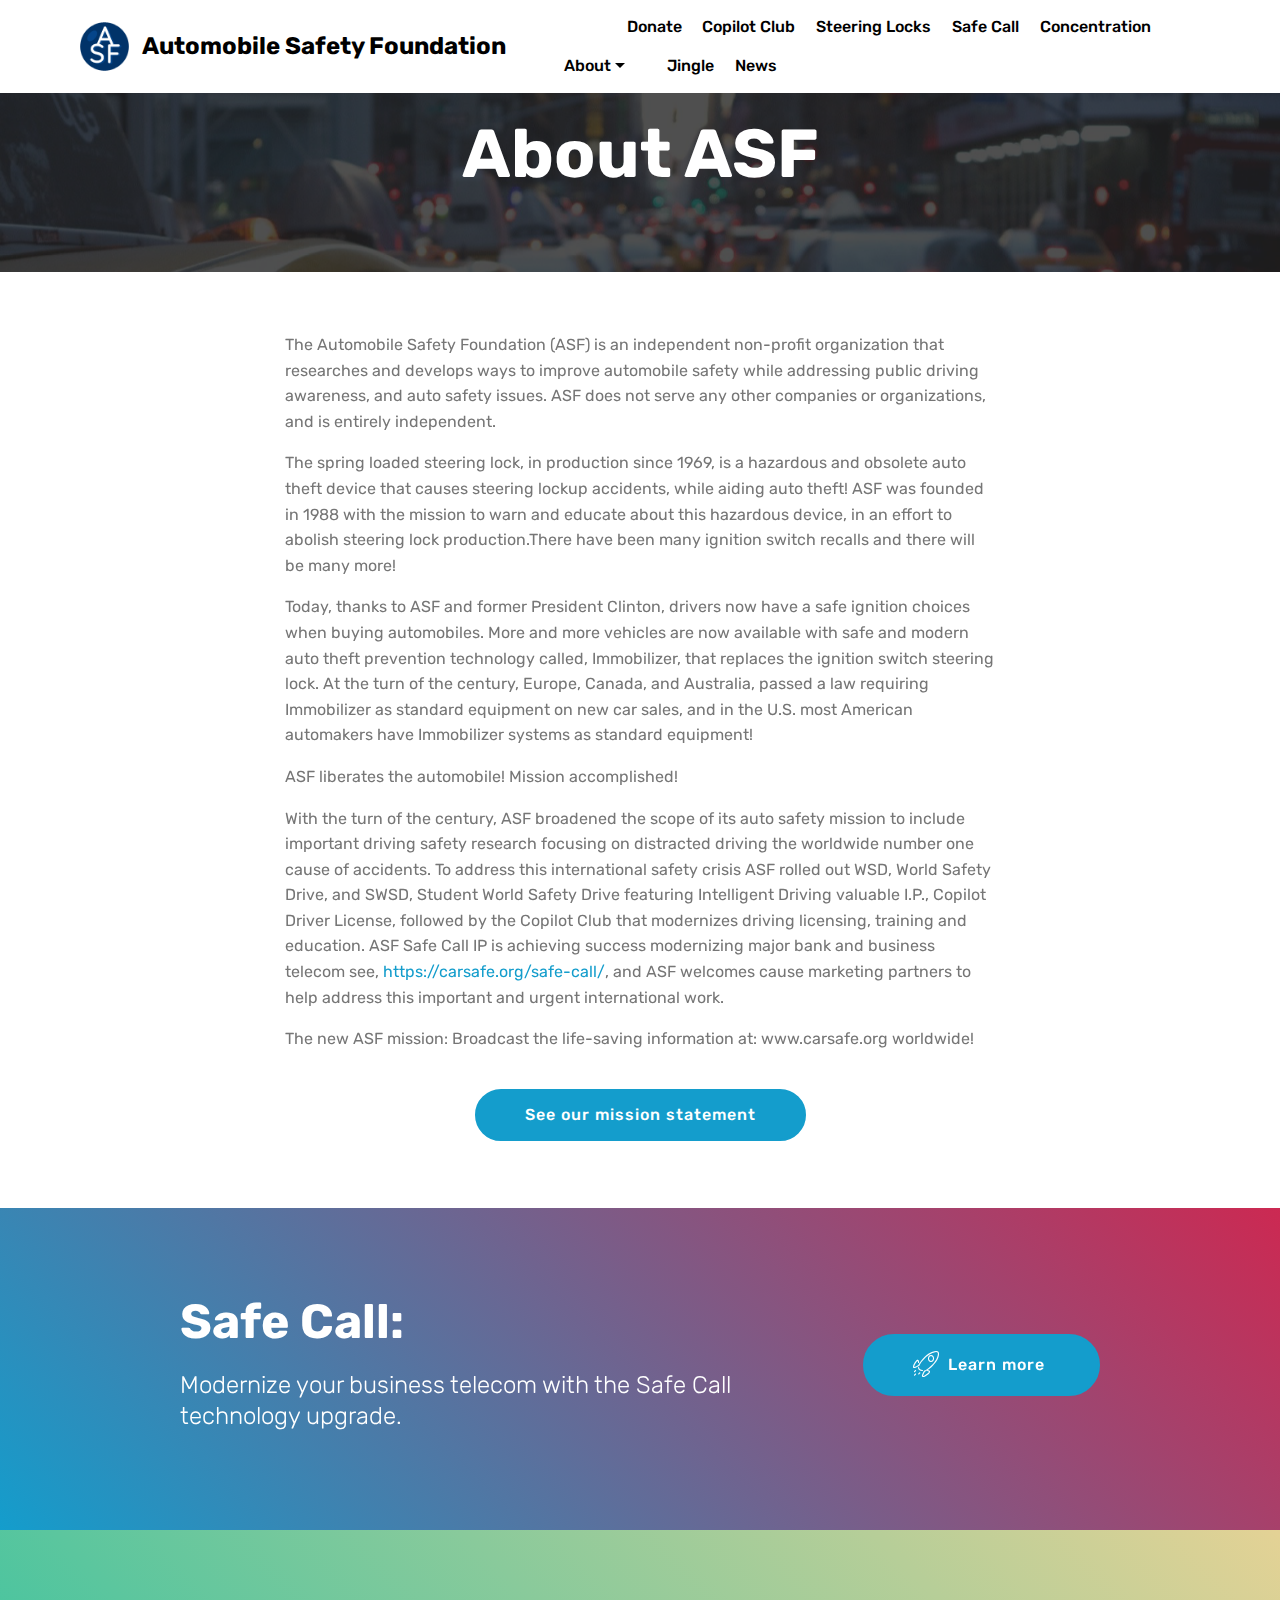
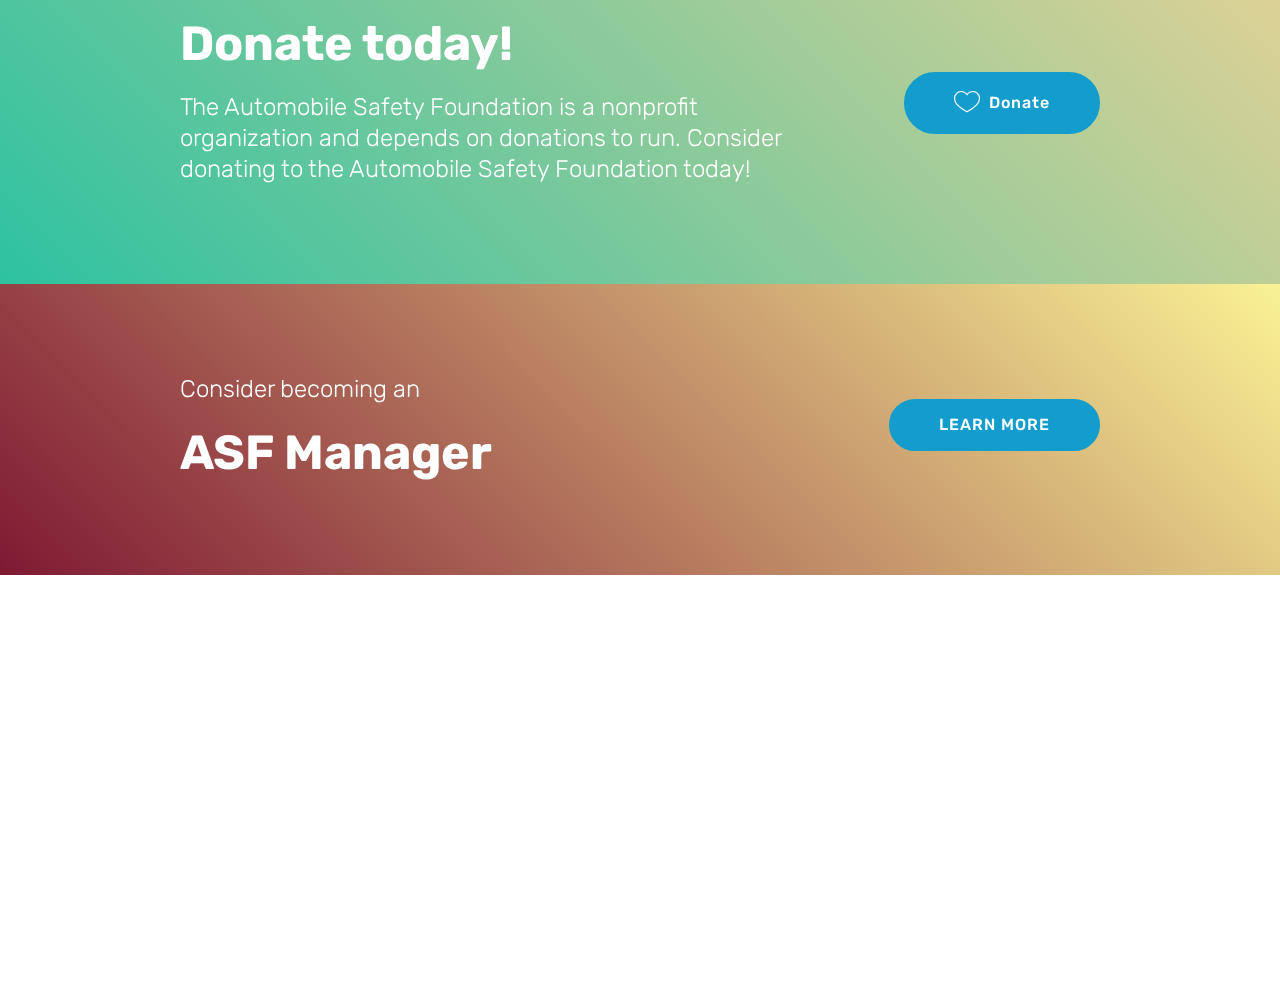
==== commit 91836b1a: "create github pages" ====
--- a/about.html
+++ b/about.html
@@ -55,26 +55,26 @@
                         </a></li><li class="nav-item"><a class="nav-link link text-black display-4" href="https://mobirise.com">
                         </a></li><li class="nav-item"><a class="nav-link link text-black display-4" href="donate.html">
                         
-                        Donate</a></li><li class="nav-item"><a class="nav-link link text-black display-4" href="copilotclub.html">
-                        
-                        Copilot Club</a></li><li class="nav-item"><a class="nav-link link text-black display-4" href="steeringlocks.html">Steering Locks</a></li><li class="nav-item"><a class="nav-link link text-black display-4" href="safecall.html">
+                        Donate</a></li><li class="nav-item"><a class="nav-link link text-black display-4" href="copilot-club.html">
+                        
+                        Copilot Club</a></li><li class="nav-item"><a class="nav-link link text-black display-4" href="steeringlocks.html">Steering Locks</a></li><li class="nav-item"><a class="nav-link link text-black display-4" href="safe-call.html">
                         
                         Safe Call</a></li><li class="nav-item"><a class="nav-link link text-black display-4" href="concentration.html">
                         
-                        Concentration</a></li><li class="nav-item"><a class="nav-link link text-black display-4" href="https://mobirise.com">
-                        </a></li><li class="nav-item"><a class="nav-link link text-black display-4" href="https://mobirise.com">
+                        Concentration</a></li><li class="nav-item dropdown open"><a class="nav-link link text-black dropdown-toggle display-4" href="about.html" data-toggle="dropdown-submenu" aria-expanded="true">
+                        
+                        About</a><div class="dropdown-menu"><a class="text-black dropdown-item display-4" href="https://docs.google.com/document/d/e/2PACX-1vR5GQLKHa60NFM8EzVt6t2GH4DMYCCuZXA87z8mIdnpn5BQHepuVxXXsZ6Pj8RinVuPVrP--CRnT06c/pub" target="_blank">Letters<br></a><a class="text-black dropdown-item display-4" href="page9.html" aria-expanded="false">Videos</a><a class="text-black dropdown-item display-4" href="page13.html" aria-expanded="false">Mission Statement</a><a class="text-black dropdown-item display-4" href="page12.html" aria-expanded="false">ASF Partners</a><a class="text-black dropdown-item display-4" href="page14.html" aria-expanded="false">Volunteers</a><a class="text-black dropdown-item display-4" href="swsd.html" aria-expanded="true">Student World Safety Drive</a></div></li><li class="nav-item"><a class="nav-link link text-black display-4" href="https://mobirise.com">
+                        </a></li><li class="nav-item"><a class="nav-link link text-black display-4" href="jingle.html">
                         
                         Jingle</a></li><li class="nav-item"><a class="nav-link link text-black display-4" href="news.html">
                         
-                        News</a></li><li class="nav-item dropdown open"><a class="nav-link link text-black dropdown-toggle display-4" href="about.html" data-toggle="dropdown-submenu" aria-expanded="true">
-                        
-                        About</a><div class="dropdown-menu"><a class="text-black dropdown-item display-4" href="https://docs.google.com/document/d/e/2PACX-1vR5GQLKHa60NFM8EzVt6t2GH4DMYCCuZXA87z8mIdnpn5BQHepuVxXXsZ6Pj8RinVuPVrP--CRnT06c/pub" target="_blank">Letters<br></a><a class="text-black dropdown-item display-4" href="page9.html" aria-expanded="false">Videos</a><a class="text-black dropdown-item display-4" href="page13.html" aria-expanded="false">Mission Statement</a><a class="text-black dropdown-item display-4" href="page12.html" aria-expanded="false">ASF Partners</a><a class="text-black dropdown-item display-4" href="page14.html" aria-expanded="false">Volunteers</a><a class="text-black dropdown-item display-4" href="swsd.html" aria-expanded="true">Student World Safety Drive</a></div></li></ul>
+                        News</a></li></ul>
             
         </div>
     </nav>
 </section>
 
-<section class="engine"><a href="https://mobirise.info/z">best free website templates</a></section><section class="mbr-section content5 cid-rVY9qpoV2w mbr-parallax-background" id="content5-3k">
+<section class="engine"><a href="https://mobirise.info/y">free html website templates</a></section><section class="mbr-section content5 cid-rVY9qpoV2w mbr-parallax-background" id="content5-3k">
 
     
 
